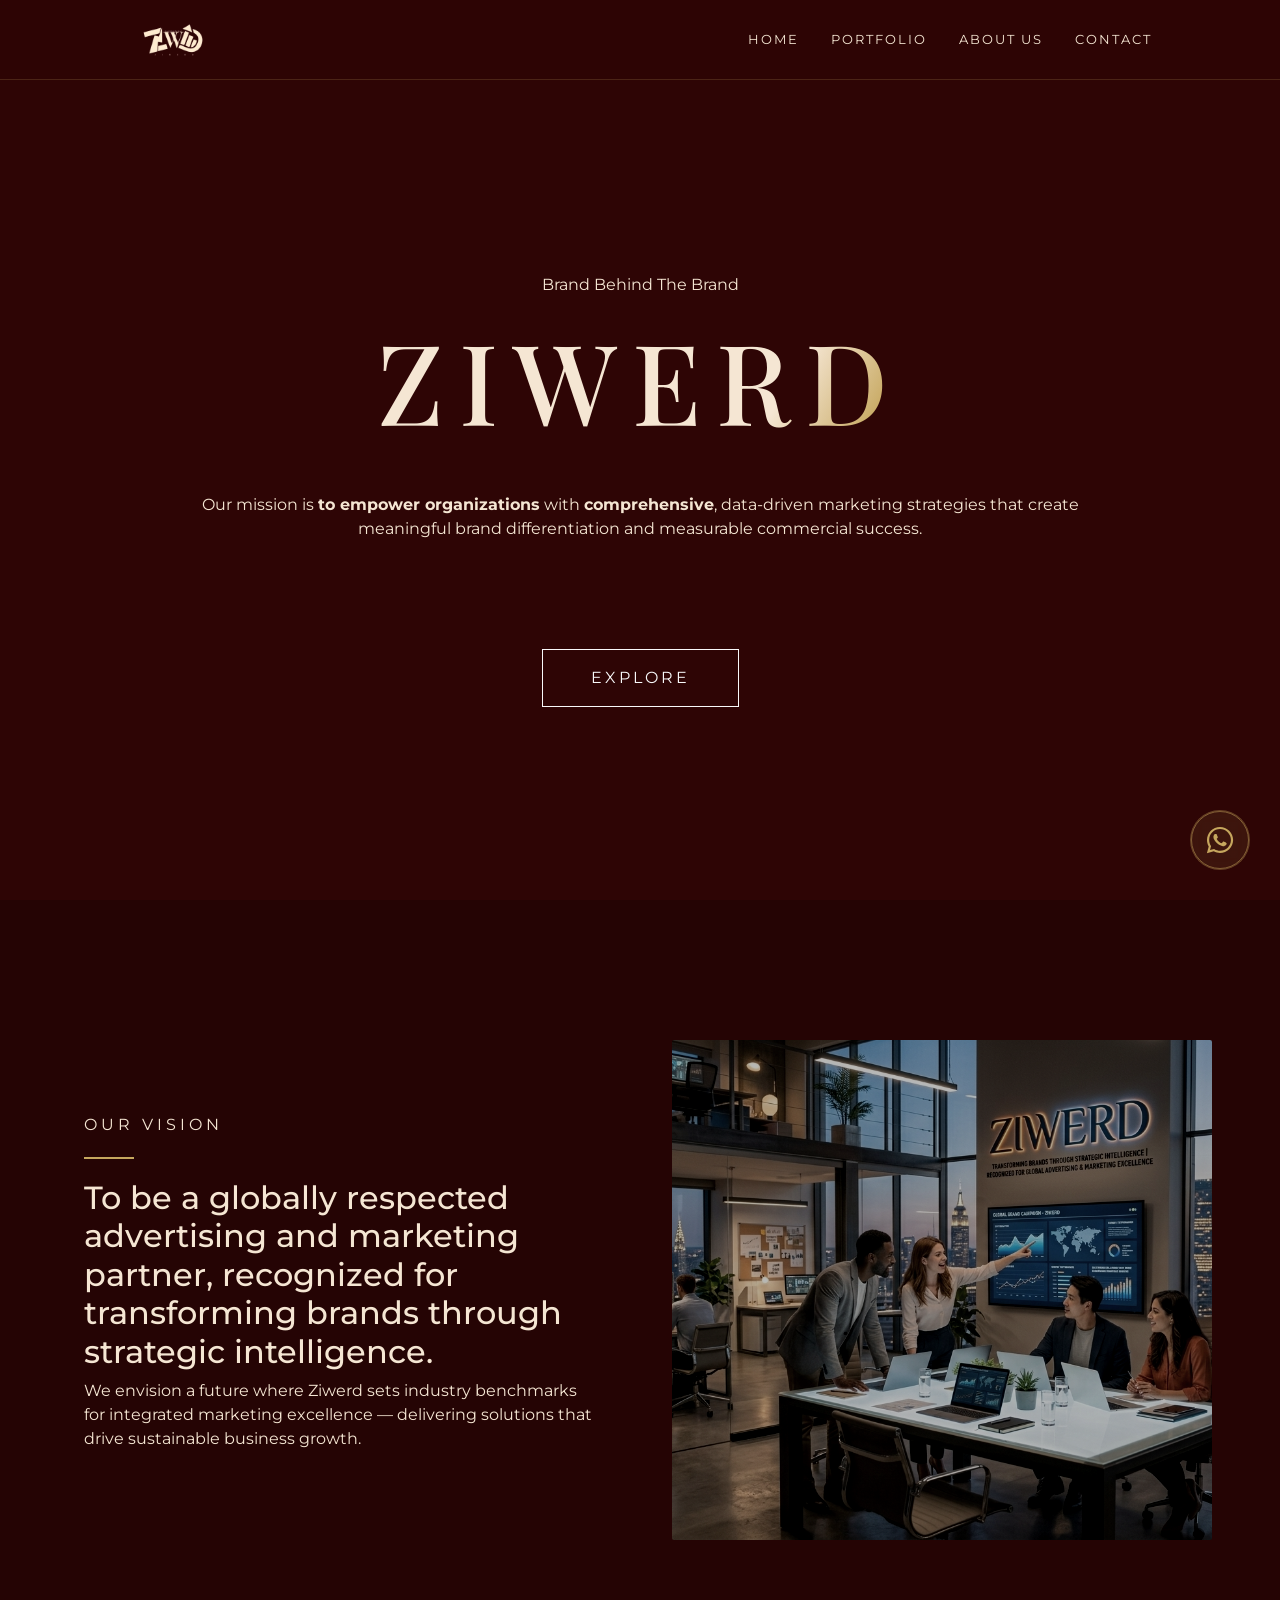
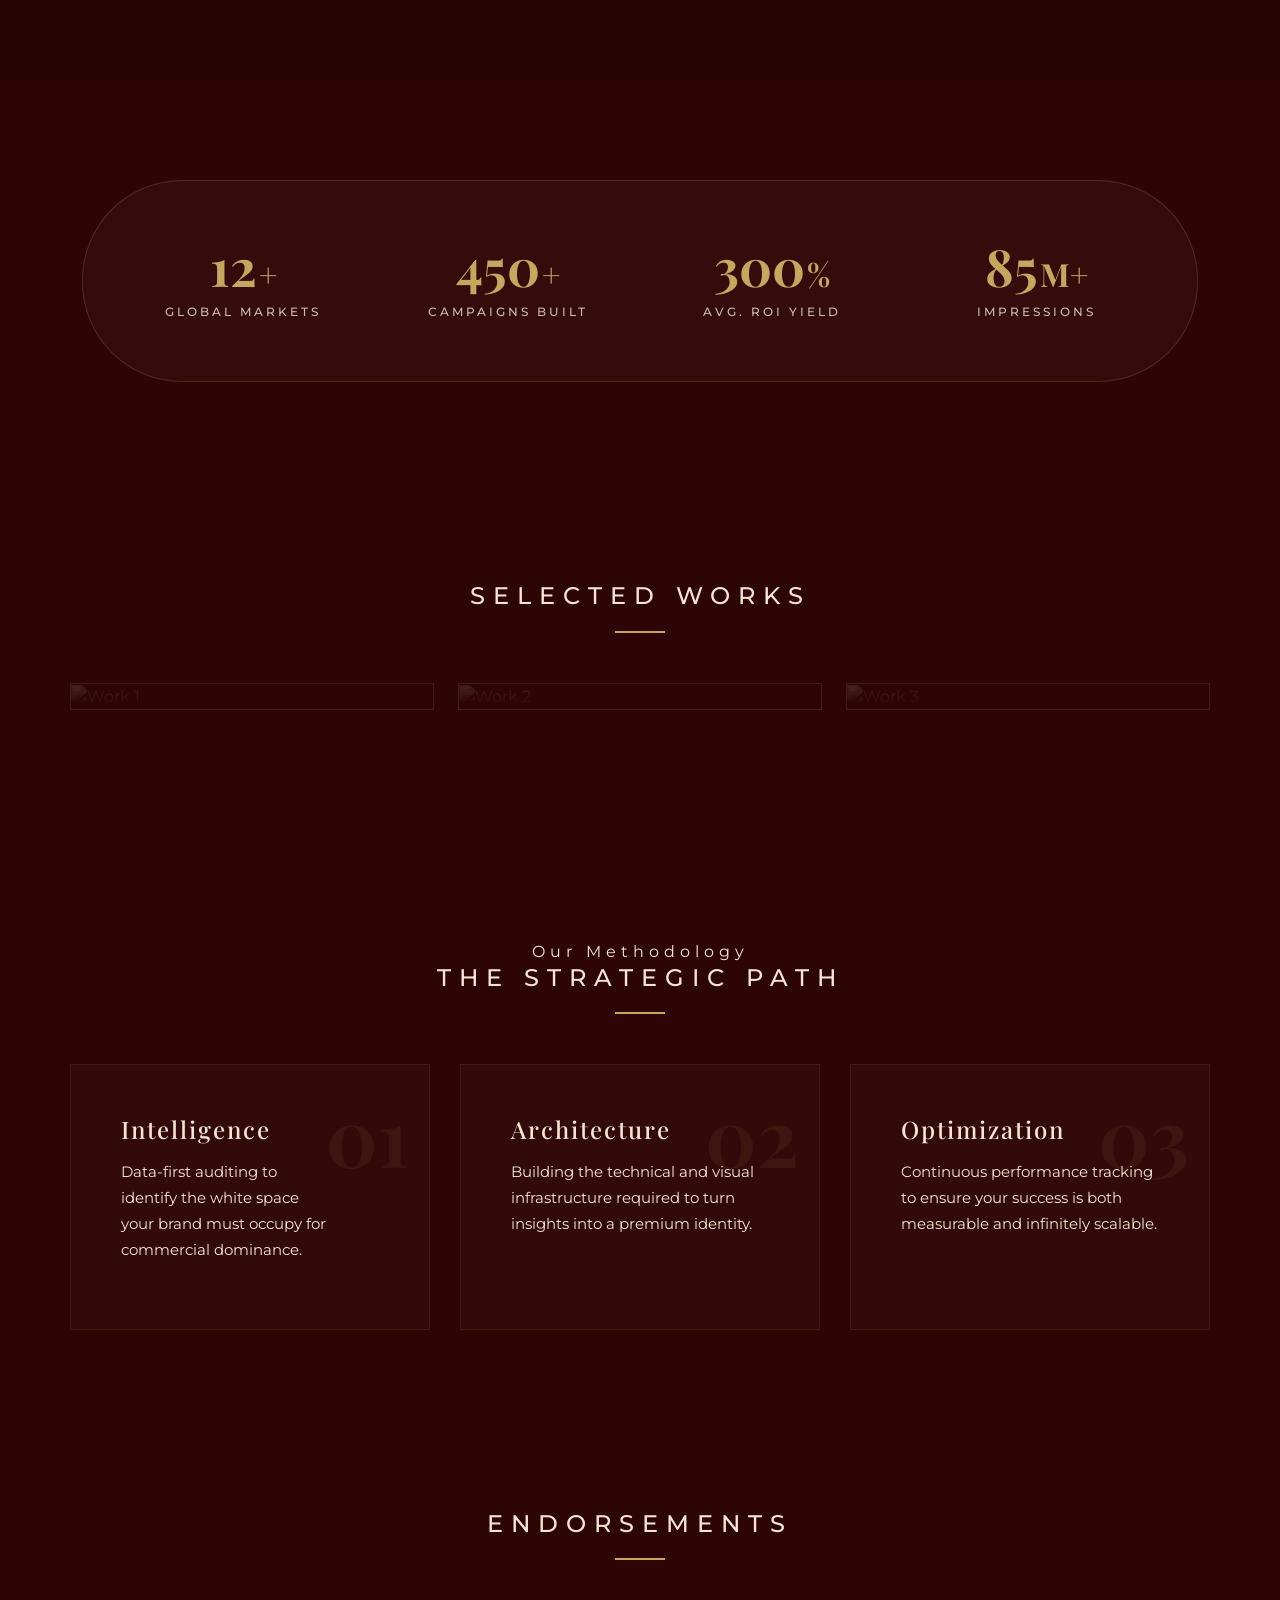
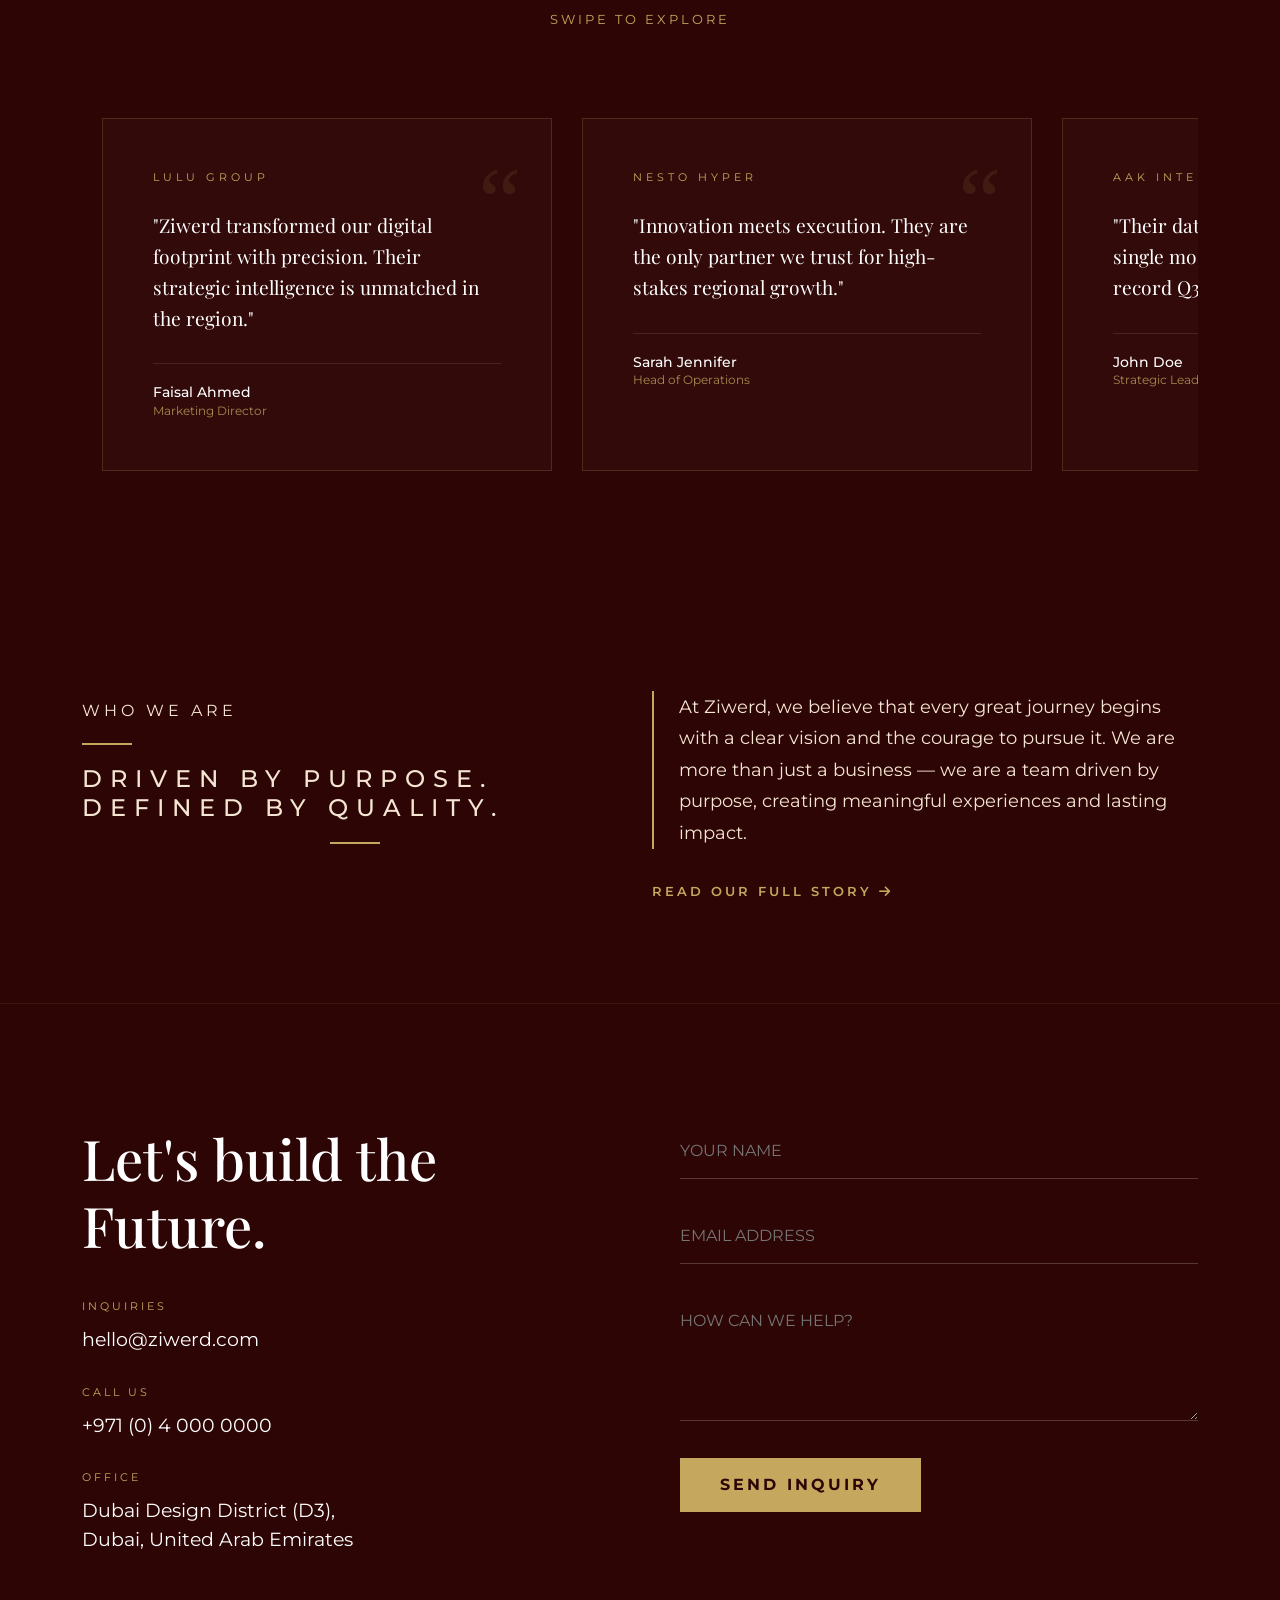
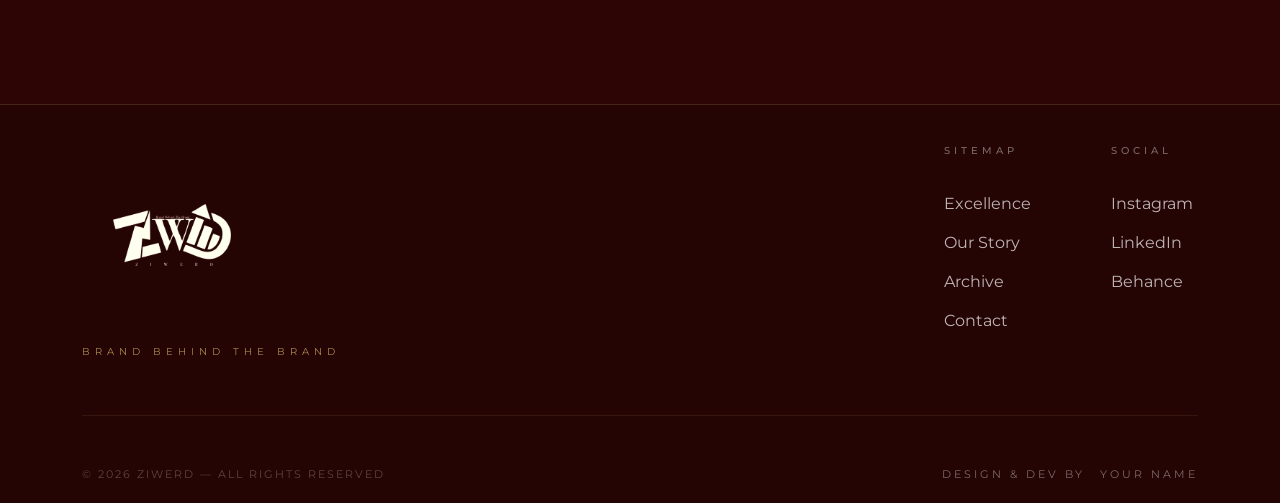
==== index.html @ 2557d9cf "first commit" ====
<!DOCTYPE html>
<html lang="en">
<head>
    <meta charset="UTF-8">
    <meta http-equiv="X-UA-Compatible" content="IE=edge">
    <meta name="viewport" content="width=device-width, initial-scale=1.0">
    <link rel="apple-touch-icon" sizes="180x180" href="favicon_io/apple-touch-icon.png">
    <link rel="icon" type="image/png" sizes="32x32" href="favicon_io/favicon-32x32.png">
    <link rel="icon" type="image/png" sizes="16x16" href="favicon_io/favicon-16x16.png">
    <link rel="manifest" href="favicon_io/site.webmanifest">
    <title>ZIWERD | Brand Behind The Brand</title>
    <link href="https://fonts.googleapis.com/css2?family=Playfair+Display:wght@700&family=Montserrat:wght@300;400&display=swap" rel="stylesheet">
    <link href="https://cdn.jsdelivr.net/npm/bootstrap@5.3.0/dist/css/bootstrap.min.css" rel="stylesheet">
    <link href="https://fonts.googleapis.com/css2?family=Playfair+Display:wght@700&family=Montserrat:wght@300;400&display=swap" rel="stylesheet">
    <link rel="stylesheet" href="https://cdnjs.cloudflare.com/ajax/libs/font-awesome/6.4.2/css/all.min.css">
    <link rel="stylesheet" href="styles.css">
    <script src="script.js"></script>
</head>
<body>
    <!-- loading  -->
    <div id="preloader">
        <div class="loader-content">
            <img src="images/logo.png" alt="Ziwerd Logo" class="loader-logo">
            <div class="loader-line"></div>
        </div>
    </div>
    <!-- header section -->
    <nav>
        <div class="logo">
            <img src="images/logo.png" alt="Ziwerd Logo" class="logo-img">
        </div>
        <div class="menu-icon" id="menuIcon">
            <span></span><span></span><span></span>
        </div>
        <div class="nav-links" id="navLinks">
            <a href="#hero">Home</a>
            <a href="#portfolio">Portfolio</a>
            <a href="about.html">About us</a>
            <a href="#contact">Contact</a>
        </div>
    </nav>
    
    <header class="hero" id="hero">
        <p class="hero-slogan">Brand Behind The Brand</p>
        <h1 class="hero-title">ZIWERD</h1>
        <section class="mission-section" id="mission">
            <div class="container">
                <div class="row">
                    <div class="col-lg-10 offset-lg-1">
                        <div class="mission-box">
                            <span class="mission-label"></span>
                            <p class="mission-statement">
                                Our mission is <strong>to empower organizations</strong> with <strong> comprehensive</strong>, data-driven marketing strategies that create meaningful brand differentiation and measurable commercial success.
                            </p>
                        </div>
                    </div>
                </div>
            </div>
        </section>
        <a href="#portfolio" class="btn btn-outline-light px-5 py-3 rounded-0 text-uppercase" style="letter-spacing: 3px;">Explore </a>
    </header>


    <!-- vision section-->
    <section class="vision-outer" id="vision">
        <div class="container-fluid px-lg-5">
            <div class="row align-items-center">
                <div class="col-lg-6 px-lg-5 mb-5 mb-lg-0">
                    <div class="vision-content-wrap">
                        <span class="vision-label ">Our Vision</span>
                        <h2 class="vision-heading">
                            To be a <span>globally respected advertising and marketing partner</span>, recognized for transforming brands through strategic intelligence.
                        </h2>
                        <p class="vision-subtext">
                            We envision a future where Ziwerd sets industry benchmarks for integrated marketing excellence — delivering solutions that drive sustainable business growth.
                        </p>
                    </div>
                </div>
    
                <div class="col-lg-6">
                    <div class="vision-image-frame">
                        <img src="images/mission.jpg" alt="Professional Strategic Growth" class="vision-img">
                        <div class="image-accent-border"></div>
                    </div>
                </div>
            </div>
        </div>
    </section>
   

    <section class="results-outer">
        <div class="container">
            <div class="results-capsule ">
                <div class="row ">
                    
                    <div class="col-6 col-lg-3 metric-box">
                        <div class="metric-number-wrapper">
                            <span class="metric-number" data-target="12">0</span>
                            <span class="metric-number-suffix">+</span>
                        </div>
                        <span class="metric-text">Global Markets</span>
                    </div>
    
                    <div class="col-6 col-lg-3 metric-box">
                        <div class="metric-number-wrapper">
                            <span class="metric-number" data-target="450">0</span>
                            <span class="metric-number-suffix">+</span>
                        </div>
                        <span class="metric-text">Campaigns Built</span>
                    </div>
    
                    <div class="col-6 col-lg-3 metric-box">
                        <div class="metric-number-wrapper">
                            <span class="metric-number" data-target="300">0</span>
                            <span class="metric-number-suffix">%</span>
                        </div>
                        <span class="metric-text">Avg. ROI Yield</span>
                    </div>
    
                    <div class="col-6 col-lg-3 metric-box">
                        <div class="metric-number-wrapper">
                            <span class="metric-number" data-target="85">0</span>
                            <span class="metric-number-suffix">M+</span>
                        </div>
                        <span class="metric-text">Impressions</span>
                    </div>
    
                </div>
            </div>
        </div>
    </section>
    
    <!-- projects -->
    <section class="section-padding container" id="portfolio">
        <h2 class="section-title">Selected Works</h2>
        
        <div class="row g-4">
            <div class="col-md-6 col-lg-4">
                <div class="portfolio-card">
                    <img src="https://images.unsplash.com/photo-1542744173-8e7e53415bb0?auto=format&fit=crop&q=80&w=600" alt="Work 1" class="portfolio-img">
                    <div class="portfolio-overlay">
                        <h4 class="playfair">AESTHETIC ARCHIVE</h4>
                        <p class="small text-uppercase">Digital Strategy</p>
                    </div>
                </div>
            </div>
            <div class="col-md-6 col-lg-4">
                <div class="portfolio-card">
                    <img src="https://images.unsplash.com/photo-1493612276216-ee3925520721?auto=format&fit=crop&q=80&w=600" alt="Work 2" class="portfolio-img">
                    <div class="portfolio-overlay">
                        <h4 class="playfair">LUMINA BRANDING</h4>
                        <p class="small text-uppercase">Identity Design</p>
                    </div>
                </div>
            </div>
            <div class="col-md-6 col-lg-4">
                <div class="portfolio-card">
                    <img src="https://images.unsplash.com/photo-1551434678-e076c223a692?auto=format&fit=crop&q=80&w=600" alt="Work 3" class="portfolio-img">
                    <div class="portfolio-overlay">
                        <h4 class="playfair">NOIR MARKETING</h4>
                        <p class="small text-uppercase">Growth Engine</p>
                    </div>
                </div>
            </div>
        </div>
    </section>


    <!-- strategy -->
    <section class="section-padding container" id="strategy">
        <div class="text-center mb-5 px-3">
            <span class="section-label" style="letter-spacing: 5px;">Our Methodology</span>
            <h2 class="section-title">The Strategic Path</h2>
        </div>
    
        <div class="strategy-grid">
            <div class="strategy-card">
                <span class="strategy-num">01</span>
                <h3>Intelligence</h3>
                <p>Data-first auditing to identify the white space your brand must occupy for commercial dominance.</p>
            </div>
    
            <div class="strategy-card">
                <span class="strategy-num">02</span>
                <h3>Architecture</h3>
                <p>Building the technical and visual infrastructure required to turn insights into a premium identity.</p>
            </div>
    
            <div class="strategy-card">
                <span class="strategy-num">03</span>
                <h3>Optimization</h3>
                <p>Continuous performance tracking to ensure your success is both measurable and infinitely scalable.</p>
            </div>
        </div>
    </section>

    <!-- testimoinal -->
    <section class="testimonial-viewport">
        <div class="container">
            
            <div class="text-center mb-5">
                <h2 class="section-title">Endorsements</h2>
                <p style="color: var(--gold); font-size: 0.8rem; letter-spacing: 3px;">SWIPE TO EXPLORE</p>
            </div>
    
            <div class="testimonial-track">
                
                <div class="testimonial-card">
                    <span class="brand-name">Lulu Group</span>
                    <p class="review-text">"Ziwerd transformed our digital footprint with precision. Their strategic intelligence is unmatched in the region."</p>
                    <div class="user-info">
                        <div class="user-details">
                            <h4>Faisal Ahmed</h4>
                            <p>Marketing Director</p>
                        </div>
                    </div>
                </div>
    
                <div class="testimonial-card">
                    <span class="brand-name">Nesto Hyper</span>
                    <p class="review-text">"Innovation meets execution. They are the only partner we trust for high-stakes regional growth."</p>
                    <div class="user-info">
                        <div class="user-details">
                            <h4>Sarah Jennifer</h4>
                            <p>Head of Operations</p>
                        </div>
                    </div>
                </div>
    
                <div class="testimonial-card">
                    <span class="brand-name">AAK International</span>
                    <p class="review-text">"Their data-driven approach was the single most important catalyst for our record Q3 performance."</p>
                    <div class="user-info">
                        <div class="user-details">
                            <h4>John Doe</h4>
                            <p>Strategic Lead</p>
                        </div>
                    </div>
                </div>
    
                </div>
        </div>
    </section>

    <!-- about us -->
    <section class="about-teaser">
        <div class="container">
            <div class="row align-items-center">
                <div class="col-lg-6">
                    <span class="vision-label">Who We Are</span>
                    <h2 class="section-title" style="text-align: left;">Driven by Purpose.<br>Defined by <span>Quality.</span></h2>
                </div>
                <div class="col-lg-6">
                    <p class="teaser-text">
                        At Ziwerd, we believe that every great journey begins with a clear vision and the courage to pursue it. We are more than just a business — we are a team driven by purpose, creating meaningful experiences and lasting impact.
                    </p>
                    <a href="about.html" class="read-more-btn">Read Our Full Story <i class="fas fa-arrow-right"></i></a>
                </div>
            </div>
        </div>
    </section>


    <!-- contact -->
    <section id="contact" class="contact-section">
        <div class="container">
            <div class="contact-grid">
                
                <div class="contact-info">
                    <h2>Let's build the <span>Future.</span></h2>
                    
                    <div class="contact-item">
                        <span>Inquiries</span>
                        <a href="mailto:hello@ziwerd.com">hello@ziwerd.com</a>
                    </div>
    
                    <div class="contact-item">
                        <span>Call Us</span>
                        <a href="tel:+971000000000">+971 (0) 4 000 0000</a>
                    </div>
    
                    <div class="contact-item">
                        <span>Office</span>
                        <p>Dubai Design District (D3),<br>Dubai, United Arab Emirates</p>
                    </div>
                </div>
    
                <div class="contact-form">
                    <form>
                        <input type="text" placeholder="YOUR NAME" required>
                        <input type="email" placeholder="EMAIL ADDRESS" required>
                        <textarea rows="4" placeholder="HOW CAN WE HELP?"></textarea>
                        <button type="submit" class="submit-btn">Send Inquiry</button>
                    </form>
                </div>
    
            </div>
        </div>
    </section>
    
  <footer class="perfect-footer reveal"> <div class="container">
        <div class="footer-top-split">
            
            <div class="footer-logo-main">
                <a href="#hero" class="footer-brand-logo">
                    <img src="images/logo.png" alt="ZIWERD Logo">
                </a>
                <p>Brand Behind The Brand</p>
            </div>

            <div class="footer-info-cluster">
                <div class="info-box">
                    <h5>Sitemap</h5>
                    <a href="#hero">Excellence</a>
                    <a href="about.html">Our Story</a>
                    <a href="#portfolio">Archive</a>
                    <a href="#contact">Contact</a>
                </div>
                <div class="info-box">
                    <h5>Social</h5>
                    <a href="#" target="_blank">Instagram</a>
                    <a href="#" target="_blank">LinkedIn</a>
                    <a href="#" target="_blank">Behance</a>
                </div>
            </div>

        </div>
        <div class="footer-signature-bar">
            <div class="copyright-text">
                © 2026 ZIWERD — ALL RIGHTS RESERVED
            </div>

            <a href="#" class="developed-by">
                DESIGN & DEV BY <span class="dev-name">YOUR NAME</span>
            </a>
        </div>
        </div>
</footer>
    <script src="https://cdn.jsdelivr.net/npm/bootstrap@5.3.0/dist/js/bootstrap.bundle.min.js"></script>
    
    <script>
        const menuBtn = document.getElementById('menuIcon');
        const navLinks = document.getElementById('navLinks');
    
        menuBtn.addEventListener('click', () => {
            menuBtn.classList.toggle('active');
            navLinks.classList.toggle('active');
        });
    
        // Close menu on link click
        document.querySelectorAll('.nav-links a').forEach(link => {
            link.addEventListener('click', () => {
                menuBtn.classList.remove('active');
                navLinks.classList.remove('active');
            });
        });

        const countUp = (element) => {
    const target = +element.getAttribute('data-target');
    const count = +element.innerText;
    const speed = 200; // Lower is faster
    const increment = target / speed;

    if (count < target) {
        element.innerText = Math.ceil(count + increment);
        setTimeout(() => countUp(element), 1);
    } else {
        element.innerText = target;
    }
};

// Intersection Observer to trigger when scrolled into view
const observerOptions = {
    threshold: 0.5 // Triggers when 50% of the section is visible
};

const observer = new IntersectionObserver((entries, observer) => {
    entries.forEach(entry => {
        if (entry.isIntersecting) {
            const numbers = entry.target.querySelectorAll('.metric-number');
            numbers.forEach(num => countUp(num));
            observer.unobserve(entry.target); // Stop observing after animation runs once
        }
    });
}, observerOptions);

// Start observing the results section
const resultsSection = document.querySelector('.results-capsule');
if (resultsSection) {
    observer.observe(resultsSection);
}
    </script>
    
    <a href="https://wa.me/+919995676496?text=Hello%20ZIWERD,%20I'm%20interested%20in%20discussing%20a%20strategic%20partnership." 
    class="whatsapp-float" 
    target="_blank" 
    aria-label="Chat on WhatsApp">
     <svg viewBox="0 0 448 512">
         <path d="M380.9 97.1C339 55.1 283.2 32 223.9 32c-122.4 0-222 99.6-222 222 0 39.1 10.2 77.3 29.6 111L0 480l117.7-30.9c32.4 17.7 68.9 27 106.1 27h.1c122.3 0 224.1-99.6 224.1-222 0-59.3-25.2-115-67.1-157zm-157 341.6c-33.2 0-65.7-8.9-94-25.7l-6.7-4-69.8 18.3L72 359.2l-4.4-7c-18.5-29.4-28.2-63.3-28.2-98.2 0-101.7 82.8-184.5 184.6-184.5 49.3 0 95.6 19.2 130.4 54.1 34.8 34.9 56.2 81.2 56.1 130.5 0 101.8-84.9 184.6-186.6 184.6zm101.2-138.2c-5.5-2.8-32.8-16.2-37.9-18-5.1-1.9-8.8-2.8-12.5 2.8-3.7 5.6-14.3 18-17.6 21.8-3.2 3.7-6.5 4.2-12 1.4-5.5-2.8-23.2-8.5-44.2-27.1-16.4-14.6-27.4-32.7-30.6-38.2-3.2-5.6-.3-8.6 2.5-11.3 2.5-2.5 5.5-6.5 8.3-9.7 2.8-3.3 3.7-5.5 5.5-9.3 1.8-3.7.9-6.9-.5-9.7-1.4-2.8-12.5-30.1-17.1-41.2-4.5-10.8-9.1-9.3-12.5-9.5-3.2-.2-6.9-.2-10.6-.2-3.7 0-9.7 1.4-14.8 6.9-5.1 5.6-19.4 19-19.4 46.3 0 27.3 19.9 53.7 22.6 57.4 2.8 3.7 39.1 59.7 94.8 83.8 13.2 5.8 23.5 9.2 31.5 11.8 13.3 4.2 25.4 3.6 35 2.2 10.7-1.5 32.8-13.4 37.4-26.4 4.6-13 4.6-24.1 3.2-26.4-1.3-2.5-5-3.9-10.5-6.6z"/>
     </svg>
 </a>
    </body>
</html>
---- styles.css ----
:root {
            --primary-bg: #2E0505; 
            --accent-color: #F5E6D3; 
            --gold: #c6a75e;
        }

        * { margin: 0; padding: 0; box-sizing: border-box; }
        

        body {
            background-color: var(--primary-bg);
            color: var(--accent-color);
            font-family: 'Montserrat', sans-serif;
            overflow-x: hidden;
        }

        /* Navigation */
        nav {
            display: flex;
            justify-content: space-between;
            align-items: center;
            padding: 0.8rem 10%; 
            position: fixed;
            width: 100%;
            height: 80px; 
            z-index: 1000;
            background: rgba(46, 5, 5, 0.95);
            backdrop-filter: blur(15px);
            border-bottom: 1px solid rgba(198, 167, 94, 0.2);
        }

        /* --- Navigation Logo Fix --- */
        .logo {
            display: flex;
            align-items: center;
            height: 100%;
        }

        .logo-img {
            height: 90px; 
            width: auto;
            object-fit: contain;
            transition: 0.4s cubic-bezier(0.165, 0.84, 0.44, 1);
            /* Keeps the image crisp */
            image-rendering: -webkit-optimize-contrast; 
        }
        
        .logo-img:hover {
            transform: scale(1.08);
        }
        
        /* --- Mobile Navigation Height --- */
        @media (max-width: 768px) {
            nav {
                height: 70px; 
                padding: 0 5%;
            }
            .logo-img {
                height: 70px; 
            }
        }

        .nav-links { display: flex; gap: 2rem; }
        .nav-links a {
            /* color: var(--accent-color);
            text-decoration: none;
            text-transform: uppercase;
            font-size: 0.8rem;
            letter-spacing: 2px; */
            color: var(--accent-color);
            text-decoration: none;
            text-transform: uppercase;
            font-size: 0.8rem;
            letter-spacing: 2px;
            
            /* Crucial additions for the hover effect */
            position: relative;
            padding: 6px 0;
            display: inline-block; 
            transition: all 0.4s cubic-bezier(0.165, 0.84, 0.44, 1);
        }
        .nav-links a:hover {
            color: var(--gold);
            letter-spacing: 4px; /* Sophisticated luxury expansion */
        }

        /* 2. The Gold Underline (The "After" Element) */
        .nav-links a::after {
            content: '';
            position: absolute;
            bottom: 0;
            left: 0;
            width: 0; /* Starts at zero width */
            height: 1px;
            background-color: var(--gold);
            transition: width 0.4s cubic-bezier(0.165, 0.84, 0.44, 1);
        }

        /* 3. Reveal Underline on Hover */
        .nav-links a:hover::after {
            width: 100%; /* Grows to full width */
        }

        /* Mobile Menu Icon */
        .menu-icon {
            display: none;
            flex-direction: column;
            gap: 6px;
            cursor: pointer;
            z-index: 2000;
        }
        .menu-icon span { width: 30px; height: 2px; background-color: var(--accent-color); transition: 0.4s; }

        /* --- Mobile Sidebar Fix --- */
        @media (max-width: 768px) {
            .menu-icon { 
                display: flex; 
                flex-direction: column;
                gap: 6px;
                cursor: pointer;
            }
            
            .nav-links {
                position: fixed;
                right: -100%; /* Start off-screen */
                top: 0;
                height: 100vh;
                width: 80%; /* Sidebar width */
                background: #2e0505; /* Solid version of your burgundy */
                flex-direction: column;
                justify-content: center;
                align-items: center;
                transition: 0.5s;
                box-shadow: -10px 0 30px rgba(0,0,0,0.5);
            }

            /* When JS adds the 'active' class */
            .nav-links.active {
                right: 0;
            }

            .nav-links a {
                font-size: 1.2rem;
                margin: 15px 0;
            }
            
        }

        /* Hero Section */
        .hero {
            min-height: 100vh; 
            display: flex;
            flex-direction: column;
            justify-content: center;
            align-items: center;
            text-align: center;
            padding-top: 80px; 
        }
        

        .hero-title {
            font-family: 'Playfair Display', serif;
            font-size: clamp(3rem, 10vw, 7rem);
            letter-spacing: 15px;
            text-transform: uppercase;
            background: linear-gradient(120deg, #f5e6d3 40%, #c6a75e 50%, #f5e6d3 60%);
            background-size: 200% auto;
            -webkit-background-clip: text;
            -webkit-text-fill-color: transparent;
            animation: shine 5s linear infinite;
        }

        @keyframes shine { to { background-position: 200% center; } }


          /* --- High-End Luxury Mission Styling --- */
          .mission-accent-box {
            border-top: 1px solid rgba(198, 167, 94, 0.15);
            border-bottom: 1px solid rgba(198, 167, 94, 0.15);
            padding: clamp(60px, 10vh, 120px) 20px; 
            margin: 60px auto;
            position: relative;
            max-width: 1200px;
            /* Subtle background shimmer */
            background: radial-gradient(circle at center, rgba(198, 167, 94, 0.03) 0%, transparent 70%);
        }

        .mission-label-centered {
            position: absolute;
            top: -10px;
            left: 50%;
            transform: translateX(-50%);
            background-color: var(--primary-bg);
            padding: 0 30px;
            font-size: clamp(0.6rem, 1.5vw, 0.8rem);
            letter-spacing: 0.5em; 
            text-transform: uppercase;
            color: var(--gold);
            font-weight: 700;
            white-space: nowrap;
        }



        .mission-text-pro strong {
            font-family: 'Playfair Display', serif;
            color: var(--gold);
            font-weight: 700;
            font-style: italic;
            /* Subtle gold text-shadow for a "metallic" feel */
            text-shadow: 0 0 10px rgba(198, 167, 94, 0.2);
        }

        /* --- High-End Mobile Symmetry Fix --- */
        .mission-text-pro {
            font-family: 'Montserrat', sans-serif;
            font-weight: 300;
            font-size: clamp(1.1rem, 2.5vw, 1.6rem);
            line-height: 1.8;
            color: var(--accent-color);
            text-align: center;
            max-width: 900px;
            margin: 0 auto;
            
            /* THE KEY FIXES FOR MOBILE SHAPE: */
            text-wrap: balance; 
            word-break: keep-all; 
        }
        /* --- Vertical Spacing Polish --- */

        .hero-title {
            margin-bottom: clamp(2rem, 5vh, 4rem) !important; 
        }

        .mission-section {
            margin-bottom: clamp(3rem, 8vh, 5rem) !important;
        }

        /* Ensure the button has its own breathing room */
        .cta-button, .btn-outline-light {
            margin-top: 20px; 
            display: inline-block;
        }

        @media (max-width: 768px) {
            
        }

        @media (max-width: 768px) {
            .mission-text-pro {
                font-size: 1.15rem; 
                line-height: 1.6;
                padding: 0 10px;
                
                /* Forces the text into a clean 'Block' rather than 'Steps' */
                display: inline-block;
                width: 100%;
            }
            .mission-section {
                margin-bottom: 40px !important; 
            }
            
            .mission-accent-box {
                padding: 60px 20px; 
                margin: 30px 10px;
            }
        }

        


        

        

      /* --- Professional Vision Split Styling --- */
        .vision-outer {
            background-color: #250404;
            padding: 120px 0;
            overflow: hidden;
        }

        .vision-content-wrap {
            max-width: 550px;
        }

        .vision-image-frame {
            position: relative;
            padding: 20px;
        }

        .vision-img {
            width: 100%;
            height: 500px;
            object-fit: cover;
            filter: brightness(0.7) contrast(1.1) grayscale(30%);
            border-radius: 2px;
            transition: 0.8s cubic-bezier(0.165, 0.84, 0.44, 1);
        }

        .vision-label{
            font-family: 'Montserrat', serif;
            letter-spacing:4px;
            text-transform: uppercase;
            font-size: 1rem;
            margin-bottom: 50px;
            text-align: left;
            position: relative;
                
        }

        .vision-label::after {
            content: '';
            display: block;
            width: 50px;
            height: 2px;
            background: var(--gold);
            margin: 20px 0;
        }

        /* The Gold Decorative Border behind the image */
        .image-accent-border {
            position: absolute;
            top: 0;
            right: 0;
            width: 80%;
            height: 80%;
            border-top: 1px solid var(--gold);
            border-right: 1px solid var(--gold);
            z-index: -1;
            transform: translate(-10px, 10px);
            opacity: 0.5;
        }

        .vision-image-frame:hover .vision-img {
            filter: brightness(0.9) grayscale(0%);
            transform: scale(1.02);
        }

        /* Responsive Mobile Fix */
        @media (max-width: 991px) {
            .vision-outer { padding: 80px 20px; width:100%; }
            .vision-img { height: 350px; }
            .vision-content-wrap { text-align: center; margin: 0 auto; }
            .image-accent-border { display: none; } 


            .vision-label {
                text-align: center !important; 
                font-size: 1.2rem;
                letter-spacing: 6px;
                margin: 0 auto 40px auto;
            }
        
          
            .vision-label::after {
                width: 60px;
                margin: 15px auto !important;
            }
        }



          



        /* --- NEXT SECTION: Featured Portfolio --- */
        .section-padding { padding: 100px 0; }
        
        .section-title {
            font-family: 'Montserrat', serif;
            letter-spacing:8px;
            text-transform: uppercase;
            font-size: 1.5rem;
            margin-bottom: 50px;
            text-align: center;
            position: relative;
            
        }
        
        .section-title::after {
            content: '';
            display: block;
            width: 50px;
            height: 2px;
            background: var(--gold);
            margin: 20px auto;
        }

        .portfolio-card {
            position: relative;
            overflow: hidden;
            margin-bottom: 30px;
            border: 1px solid rgba(245, 230, 211, 0.1);
            transition: 0.5s;
        }

        .portfolio-img {
            width: 100%;
            height: 400px;
            object-fit: cover;
            filter: grayscale(100%) brightness(70%);
            transition: 0.5s;
        }

        .portfolio-card:hover .portfolio-img {
            filter: grayscale(0%) brightness(100%);
            transform: scale(1.05);
        }

        .portfolio-overlay {
            position: absolute;
            bottom: 0;
            left: 0;
            padding: 30px;
            background: linear-gradient(transparent, var(--primary-bg));
            width: 100%;
        }

        /* Mobile Adjustments */
        @media (max-width: 768px) {
            .menu-icon { display: flex; }
            .nav-links {
                position: fixed; top: 0; right: -100%; width: 75%; height: 100vh;
                background: #3d0707; flex-direction: column; justify-content: center;
                align-items: center; transition: 0.5s;
            }
            .nav-links.active { right: 0; }
            .menu-icon.active span:nth-child(1) { transform: rotate(45deg) translate(6px, 6px); }
            .menu-icon.active span:nth-child(2) { opacity: 0; }
            .menu-icon.active span:nth-child(3) { transform: rotate(-45deg) translate(5px, -5px); }
        }


        /* --- Ultra-Responsive Strategy Grid --- */
    .strategy-grid {
        display: grid;
        /* This ensures 3 columns on desktop, 2 on tablet, and 1 on mobile automatically */
        grid-template-columns: repeat(auto-fit, minmax(280px, 1fr));
        gap: 30px;
        margin-top: 50px;
    }

    .strategy-card {
        padding: clamp(30px, 5vw, 50px); 
        background: rgba(255, 255, 255, 0.02);
        border: 1px solid rgba(198, 167, 94, 0.1);
        position: relative;
        height: 100%;
        display: flex;
        flex-direction: column;
        justify-content: flex-start;
        transition: all 0.6s cubic-bezier(0.165, 0.84, 0.44, 1);
    }

    .strategy-card:hover {
        background: rgba(198, 167, 94, 0.05);
        border-color: var(--gold);
        transform: translateY(-8px);
    }

    /* Responsive Typography inside Cards */
    .strategy-card h3 {
        font-family: 'Playfair Display', serif;
        font-size: clamp(1.2rem, 2vw, 1.5rem);
        letter-spacing: 2px;
        margin-bottom: 15px;
        z-index: 2;
    }

    .strategy-card p {
        font-size: clamp(0.85rem, 1.5vw, 0.95rem);
        line-height: 1.7;
        color: var(--text-muted);
        text-wrap: balance; 
        z-index: 2;
    }

    /* Background Number - Responsive Position */
    .strategy-num {
        font-family: 'Playfair Display', serif;
        font-size: clamp(3rem, 8vw, 5rem);
        font-weight: 700;
        color: rgba(198, 167, 94, 0.08);
        position: absolute;
        top: 10px;
        right: 20px;
        pointer-events: none;
    }

    /* --- Mobile Specific Tweaks --- */
    @media (max-width: 768px) {
        .strategy-grid {
            gap: 20px;
            padding: 0 10px;
        }
        
        .strategy-card {
            text-align: center; 
            align-items: center;
        }

        .strategy-num {
            position: relative; 
            top: 0;
            right: 0;
            margin-bottom: 10px;
            display: block;
        }
    }
    /* --- Pure CSS Stylish Carousel (No JS) --- */
    .testimonial-viewport {
        padding: 80px 0;
        background-color: var(--primary-bg);
        overflow: hidden;
    }

    .testimonial-track {
        display: flex;
        overflow-x: auto;
        scroll-snap-type: x mandatory; /* This creates the 'Carousel' feel */
        scroll-behavior: smooth;
        gap: 30px;
        padding: 40px 20px;
        /* Hide scrollbar for clean look */
        scrollbar-width: none; 
    }

    .testimonial-track::-webkit-scrollbar {
        display: none;
    }

    .testimonial-card {
        flex: 0 0 450px; /* Card width on desktop */
        scroll-snap-align: center; /* Snaps card to middle */
        background: rgba(255, 255, 255, 0.02);
        border: 1px solid rgba(198, 167, 94, 0.2);
        padding: 50px;
        position: relative;
        transition: all 0.4s ease;
    }

    .testimonial-card:hover {
        border-color: var(--gold);
        background: rgba(198, 167, 94, 0.05);
        transform: translateY(-5px);
    }

    /* Decorative Gold Quote Mark */
    .testimonial-card::after {
        content: "“";
        position: absolute;
        top: 10px;
        right: 30px;
        font-size: 6rem;
        color: var(--gold);
        opacity: 0.1;
        font-family: serif;
    }

    .brand-name {
        font-size: 0.7rem;
        letter-spacing: 4px;
        text-transform: uppercase;
        color: var(--gold);
        margin-bottom: 25px;
        display: block;
    }

    .review-text {
        font-family: 'Playfair Display', serif;
        font-size: 1.2rem;
        line-height: 1.6;
        color: #fff;
        margin-bottom: 30px;
    }

    .user-info {
        display: flex;
        align-items: center;
        gap: 15px;
        border-top: 1px solid rgba(255,255,255,0.1);
        padding-top: 20px;
    }

    .user-details h4 {
        font-size: 0.9rem;
        margin: 0;
        color: #fff;
    }

    .user-details p {
        font-size: 0.75rem;
        color: var(--gold);
        margin: 0;
        opacity: 0.8;
    }

    /* Mobile Responsive */
    @media (max-width: 768px) {
        .testimonial-card {
            flex: 0 0 85%; /* Shows one card and a bit of the next */
            padding: 30px;
        }
        .review-text { font-size: 1rem; }
    }


    /* about section  */
    .about-teaser { padding: 100px 0; background-color: var(--primary-bg); }
    .teaser-text { 
        font-size: 1.1rem; 
        line-height: 1.8; 
        color: var(--accent-color); 
        margin-bottom: 30px; 
        border-left: 2px solid var(--gold);
        padding-left: 25px;
    }
    .read-more-btn {
        color: var(--gold);
        text-transform: uppercase;
        letter-spacing: 3px;
        font-size: 0.8rem;
        text-decoration: none;
        font-weight: 600;
        transition: 0.3s;
    }
    .read-more-btn:hover { letter-spacing: 5px; color: #fff; }

    /* this css for about.html */
    .full-about-page { padding: 120px 0; background-color: var(--primary-bg); }
            .display-title { font-family: 'Playfair Display', serif; font-size: 4rem; color: #fff; }
            .gold-line { width: 80px; height: 3px; background: var(--gold); margin-top: 20px; }
            
            .content-row { 
                max-width: 800px; 
                margin: 60px auto; 
                font-size: 1.15rem; 
                line-height: 2; 
                color: rgba(255,255,255,0.8); 
            }
            
            .about-parallax-img {
                height: 450px;
                background-attachment: fixed; /* Parallax Effect */
                background-position: center;
                background-size: cover;
                margin: 80px 0;
                border: 1px solid rgba(198, 167, 94, 0.2);
            }
            
            .final-statement { 
                color: var(--gold); 
                font-family: 'Playfair Display', serif; 
                font-size: 1.5rem; 
                margin-top: 40px; 
            }
    /* end of the about.html */


    /* --- ZIWERD Contact & Footer --- */
.contact-section {
    padding: 120px 0;
    background-color: var(--primary-bg);
    border-top: 1px solid rgba(198, 167, 94, 0.1);
}

.contact-grid {
    display: grid;
    grid-template-columns: 1fr 1fr;
    gap: 80px;
}

.contact-info h2 {
    font-family: 'Playfair Display', serif;
    font-size: 3.5rem;
    color: #fff;
    margin-bottom: 40px;
}

.contact-item {
    margin-bottom: 30px;
}

.contact-item span {
    display: block;
    color: var(--gold);
    text-transform: uppercase;
    letter-spacing: 3px;
    font-size: 0.7rem;
    margin-bottom: 10px;
}

.contact-item p, .contact-item a {
    font-size: 1.2rem;
    color: #fff;
    text-decoration: none;
    transition: 0.3s;
}

.contact-item a:hover {
    color: var(--gold);
    padding-left: 10px;
}

/* Minimalist Form */
.contact-form input, .contact-form textarea {
    width: 100%;
    background: transparent;
    border: none;
    border-bottom: 1px solid rgba(255, 255, 255, 0.2);
    padding: 15px 0;
    margin-bottom: 30px;
    color: #fff;
    outline: none;
    transition: 0.4s;
}

.contact-form input:focus, .contact-form textarea:focus {
    border-bottom: 1px solid var(--gold);
}

.submit-btn {
    background: var(--gold);
    color: #2e0505;
    border: none;
    padding: 15px 40px;
    text-transform: uppercase;
    letter-spacing: 3px;
    font-weight: 700;
    cursor: pointer;
    transition: 0.4s;
}

.submit-btn:hover {
    background: #fff;
    letter-spacing: 5px;
}

/* --- Mobile Responsive Fixes --- */
@media (max-width: 768px) {
    /* 1. Stack the grid vertically */
    .contact-grid {
        grid-template-columns: 1fr;
        gap: 50px; /* Reduce gap for smaller screens */
    }

    /* 2. Adjust padding for mobile */
    .contact-section {
        padding: 60px 20px;
    }

    /* 3. Shrink the heading so it doesn't overflow */
    .contact-info h2 {
        font-size: 2.5rem;
        margin-bottom: 30px;
    }

    /* 4. Adjust font sizes for readability */
    .contact-item p, .contact-item a {
        font-size: 1rem;
    }

    /* 5. Make the button full-width for easier tapping */
    .submit-btn {
        width: 100%;
        padding: 18px 0;
    }
}

/* Fix for very small phones (under 480px) */
@media (max-width: 480px) {
    .contact-info h2 {
        font-size: 2rem;
        letter-spacing: 2px;
    }
}




/* --- ZIWERD PERFECTION FOOTER --- */
.perfect-footer {
    background-color: #250404; /* Your Nav Burgundy */
    padding: 40px 0 20px 0;
    position: relative;
    color: #fff;
    overflow: hidden;
    border-top: 1px solid rgba(198, 167, 94, 0.2);
}

.footer-top-split {
    display: flex;
    justify-content: space-between;
    align-items: flex-start;
    margin-bottom: 40px;
}

/* The "Statement" Brand */
.footer-brand-logo img {
    /* This controls the size - adjust 180px to fit your specific logo shape */
    height: auto;
    max-width: 180px; 
    display: block;
    margin: 0;
    transition: 0.5s cubic-bezier(0.19, 1, 0.22, 1);
    
    /* Optional: This gives a white logo a subtle gold tint to match your theme */
    filter: brightness(1.1) contrast(1.1);
}

.footer-brand-logo:hover img {
    transform: translateY(-5px);
    filter: brightness(1.2) drop-shadow(0 5px 15px rgba(198, 167, 94, 0.3));
}

/* Ensure the sub-text "Digital Excellence" stays aligned */
.footer-logo-main p {
    font-size: 0.6rem;
    letter-spacing: 5px;
    margin-top: 20px; /* Space between logo image and text */
    color: var(--gold);
    text-transform: uppercase;
    opacity: 0.8;
}

/* Mobile Responsive adjustment for the Logo */
@media (max-width: 768px) {
    .footer-brand-logo img {
        max-width: 140px; /* Slightly smaller on mobile */
    }
    .footer-logo-main {
        margin-bottom: 40px; /* Adds space before links on mobile */
    }
    
}

/* The "Information Grid" */
.footer-info-cluster {
    display: grid;
    grid-template-columns: 1fr 1fr;
    gap: 80px;
    text-align: left;
}

.info-box h5 {
    font-size: 0.65rem;
    text-transform: uppercase;
    letter-spacing: 4px;
    color: rgba(255, 255, 255, 0.4);
    margin-bottom: 35px;
}

.info-box a {
    display: block;
    font-size: 1rem;
    color: #fff;
    text-decoration: none;
    margin-bottom: 15px;
    transition: 0.5s cubic-bezier(0.19, 1, 0.22, 1);
    opacity: 0.7;
}

.info-box a:hover {
    color: var(--gold);
    opacity: 1;
    transform: translateX(10px);
}

/* --- THE SIGNATURE BAR --- */
.footer-signature-bar {
    display: flex;
    justify-content: space-between;
    align-items: center;
    border-top: 1px solid rgba(198, 167, 94, 0.1);
    padding-top: 50px;
}

.copyright-text {
    font-size: 0.7rem;
    color: rgba(255, 255, 255, 0.25);
    letter-spacing: 2px;
}

/* THE DEVELOPED BY PERFECTION */
.developed-by {
    font-size: 0.7rem;
    letter-spacing: 3px;
    text-transform: uppercase;
    text-decoration: none;
    color: rgba(255, 255, 255, 0.4);
    display: flex;
    align-items: center;
    gap: 15px;
    transition: 0.4s;
}



.developed-by:hover .dev-name {
    background: var(--gold);
    color: #2e0505;
    border-color: var(--gold);
    letter-spacing: 4px;
    box-shadow: 0 10px 30px rgba(0,0,0,0.3);
}

/* Mobile Responsive */
@media (max-width: 768px) {

    /* Top section */
    .footer-top-split {
        flex-direction: column;
        align-items: center;
        text-align: center;
    }

    /* Logo */
    .footer-brand-logo img {
        max-width: 140px;
        margin: 0 auto;
    }

    .footer-logo-main {
        margin-bottom: 40px;
        text-align: center;
    }

    .footer-logo-main p {
        text-align: center;
        letter-spacing: 3px;
    }

    /* Info grid becomes single column */
    .footer-info-cluster {
        grid-template-columns: 1fr;
        gap: 35px;
        text-align: center;
        padding-left: 0;
        width: 100%;
    }

    .info-box {
        text-align: center;
    }

    .info-box a:hover {
        transform: translateX(0); /* remove side move for center layout */
    }

    /* Bottom bar */
    .footer-signature-bar {
        flex-direction: column;
        gap: 20px;
        text-align: center;
        align-items: center;
    }

    .developed-by {
        justify-content: center;
    }
}











/* --- Floating WhatsApp Button --- */
.whatsapp-float {
    position: fixed;
    bottom: 30px;
    right: 30px;
    width: 60px;
    height: 60px;
    background-color: rgba(198, 167, 94, 0.1);
    backdrop-filter: blur(10px);
    border: 1px solid rgba(198, 167, 94, 0.3);
    border-radius: 50%;
    display: flex;
    align-items: center;
    justify-content: center;
    z-index: 9999;
    transition: all 0.4s cubic-bezier(0.175, 0.885, 0.32, 1.275);
    text-decoration: none;
}

.whatsapp-float svg {
    width: 30px;
    height: 30px;
    fill: var(--gold);
    transition: 0.3s;
}

.whatsapp-float:hover {
    background-color: var(--gold);
    transform: scale(1.1) rotate(5deg);
    box-shadow: 0 10px 20px rgba(0, 0, 0, 0.4);
}

.whatsapp-float:hover svg {
    fill: var(--primary-bg); 
}

/* The "Attention" Pulse */
.whatsapp-float::after {
    content: "";
    position: absolute;
    width: 100%;
    height: 100%;
    border-radius: 50%;
    border: 1px solid var(--gold);
    opacity: 0.5;
    animation: whatsapp-pulse 2s infinite;
}

@keyframes whatsapp-pulse {
    0% { transform: scale(1); opacity: 0.5; }
    100% { transform: scale(1.6); opacity: 0; }
}

/* Mobile Adjustment */
@media (max-width: 768px) {
    .whatsapp-float {
        bottom: 20px;
        right: 20px;
        width: 50px;
        height: 50px;
    }
}

/* --- Results / Metrics Section: Optimized --- */
.results-outer {
    padding: 100px 0;
    background-color: var(--primary-bg);
}

.results-capsule {
    background: rgba(255, 255, 255, 0.03);
    border: 1px solid rgba(198, 167, 94, 0.2);
    border-radius: 100px; 
    padding: 60px 40px;
    position: relative;
    overflow: hidden;
    /* Clean background implementation */
    background-image: url('https://www.transparenttextures.com/patterns/city-skyline.png');
    background-position: bottom center;
    background-repeat: repeat-x;
    background-size: contain;
}

.metric-box {
    text-align: center;
    position: relative;
    z-index: 2;
    display: flex;
    flex-direction: column;
    align-items: center;
}

/* Container for Number + Suffix to prevent shifting */
.metric-number-wrapper {
    display: flex;
    align-items: baseline; 
    justify-content: center;
    margin-bottom: 5px;
}

.metric-number {
    font-family: 'Playfair Display', serif;
    font-size: clamp(2.2rem, 4vw, 3.5rem);
    color: var(--gold);
    font-weight: 700;
    line-height: 1;
}

.metric-number-suffix {
    font-family: 'Playfair Display', serif;
    font-size: clamp(1.2rem, 2.5vw, 2rem); 
    color: var(--gold);
    margin-left: 2px;
    font-weight: 700;
}

.metric-text {
    font-size: 0.75rem; 
    text-transform: uppercase;
    letter-spacing: 3px;
    color: var(--accent-color);
    font-weight: 500;
    opacity: 0.8;
}

/* Mobile Responsiveness Fixes */
@media (max-width: 991px) {
    .results-capsule {
        border-radius: 40px; 
        padding: 50px 20px;
        margin: 0 15px; 
    }
    .metric-box {
        margin-bottom: 40px;
    }
    .metric-box:last-child {
        margin-bottom: 0;
    }
}

/* --- Full Screen Pre-loader --- */
#preloader {
    position: fixed;
    top: 0;
    left: 0;
    width: 100%;
    height: 100vh;
    background-color: var(--primary-bg); 
    display: flex;
    justify-content: center;
    align-items: center;
    z-index: 9999; 
    transition: opacity 0.8s ease, visibility 0.8s;
}

.loader-content {
    text-align: center;
    position: relative;
}

.loader-logo {
    width: 120px; 
    height: auto;
    margin-bottom: 20px;
    animation: logo-pulse 3s ease-in-out infinite;
}

/* Subtle gold loading bar */
.loader-line {
    width: 100px;
    height: 2px;
    background: rgba(198, 167, 94, 0.2);
    margin: 0 auto;
    position: relative;
    overflow: hidden;
}

.loader-line::after {
    content: '';
    position: absolute;
    left: -100%;
    width: 100%;
    height: 100%;
    background: var(--gold);
    animation: line-load 1.5s infinite;
}

/* Animations */
@keyframes logo-pulse {
    0%, 100% { transform: scale(1); opacity: 0.8; }
    50% { transform: scale(1.05); opacity: 1; }
}

@keyframes line-load {
    0% { left: -100%; }
    100% { left: 100%; }
}

/* Class to hide preloader */
#preloader.fade-out {
    opacity: 0;
    visibility: hidden;
}
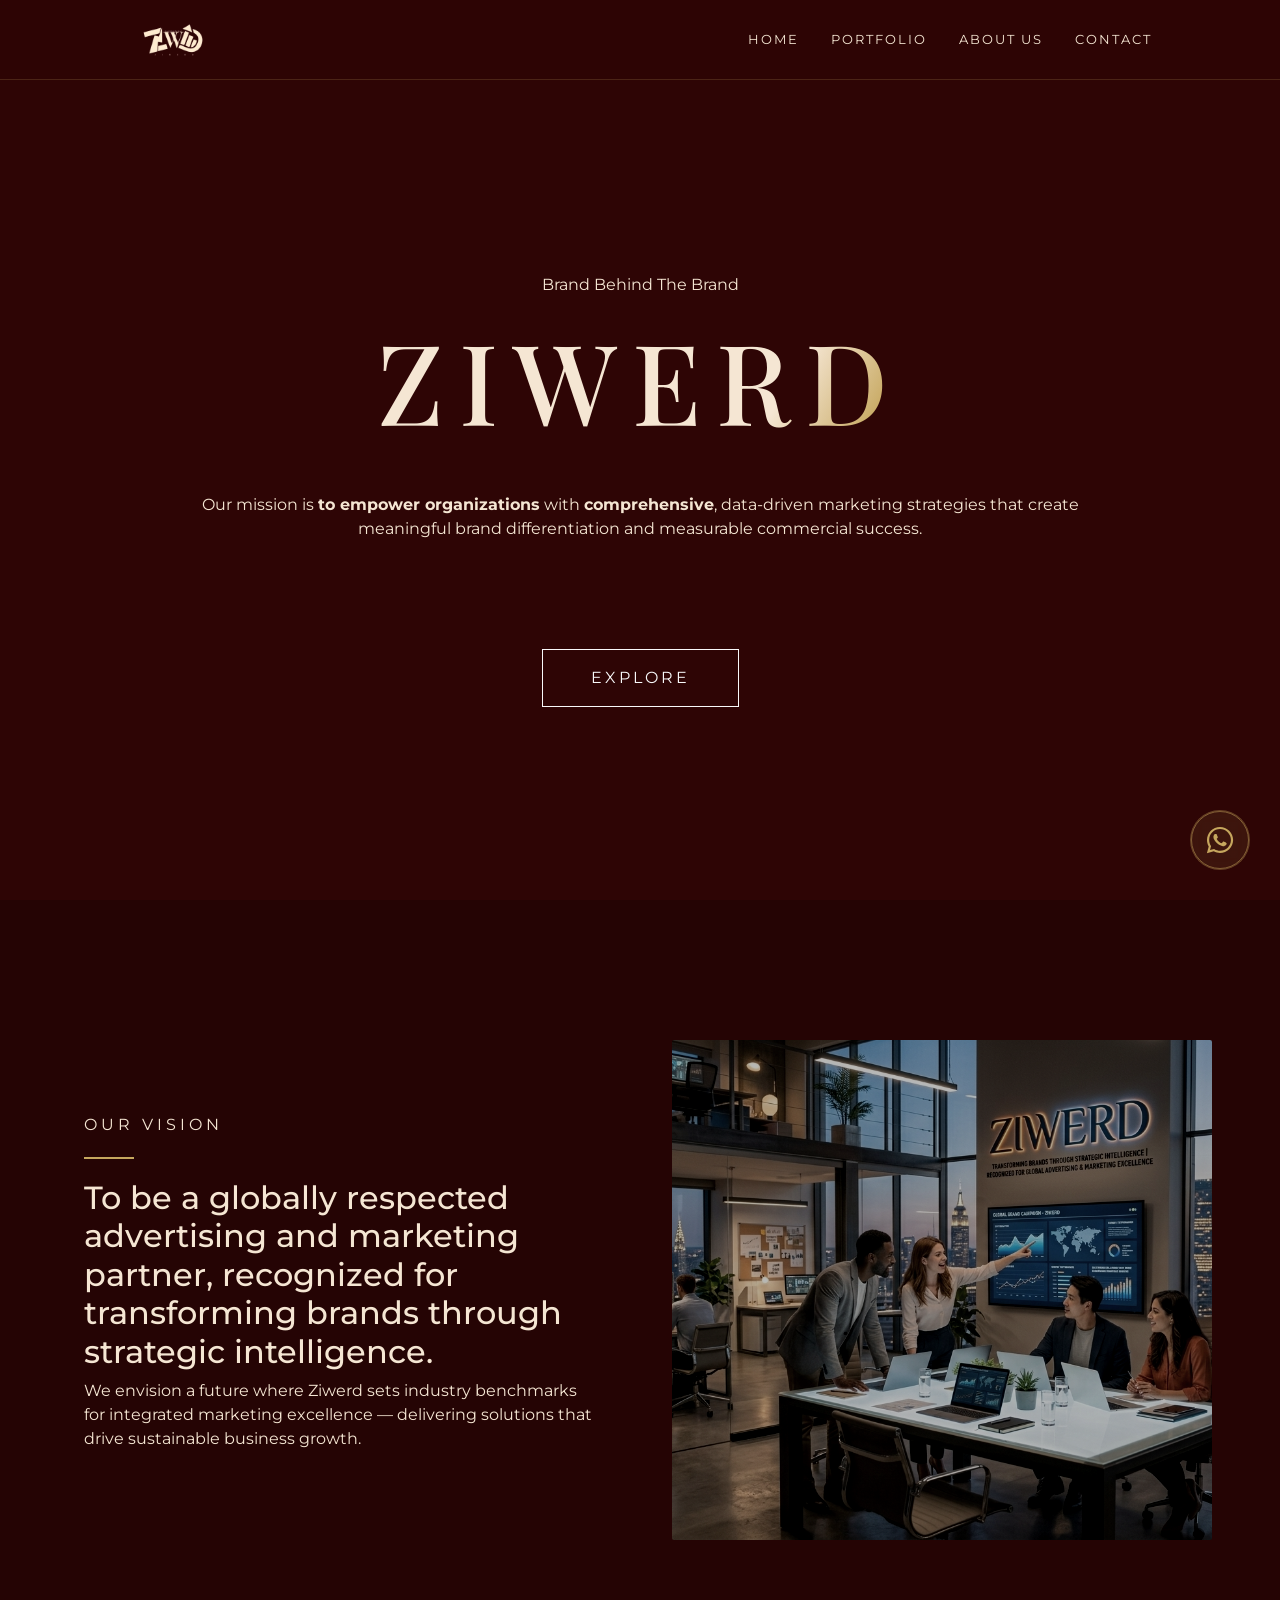
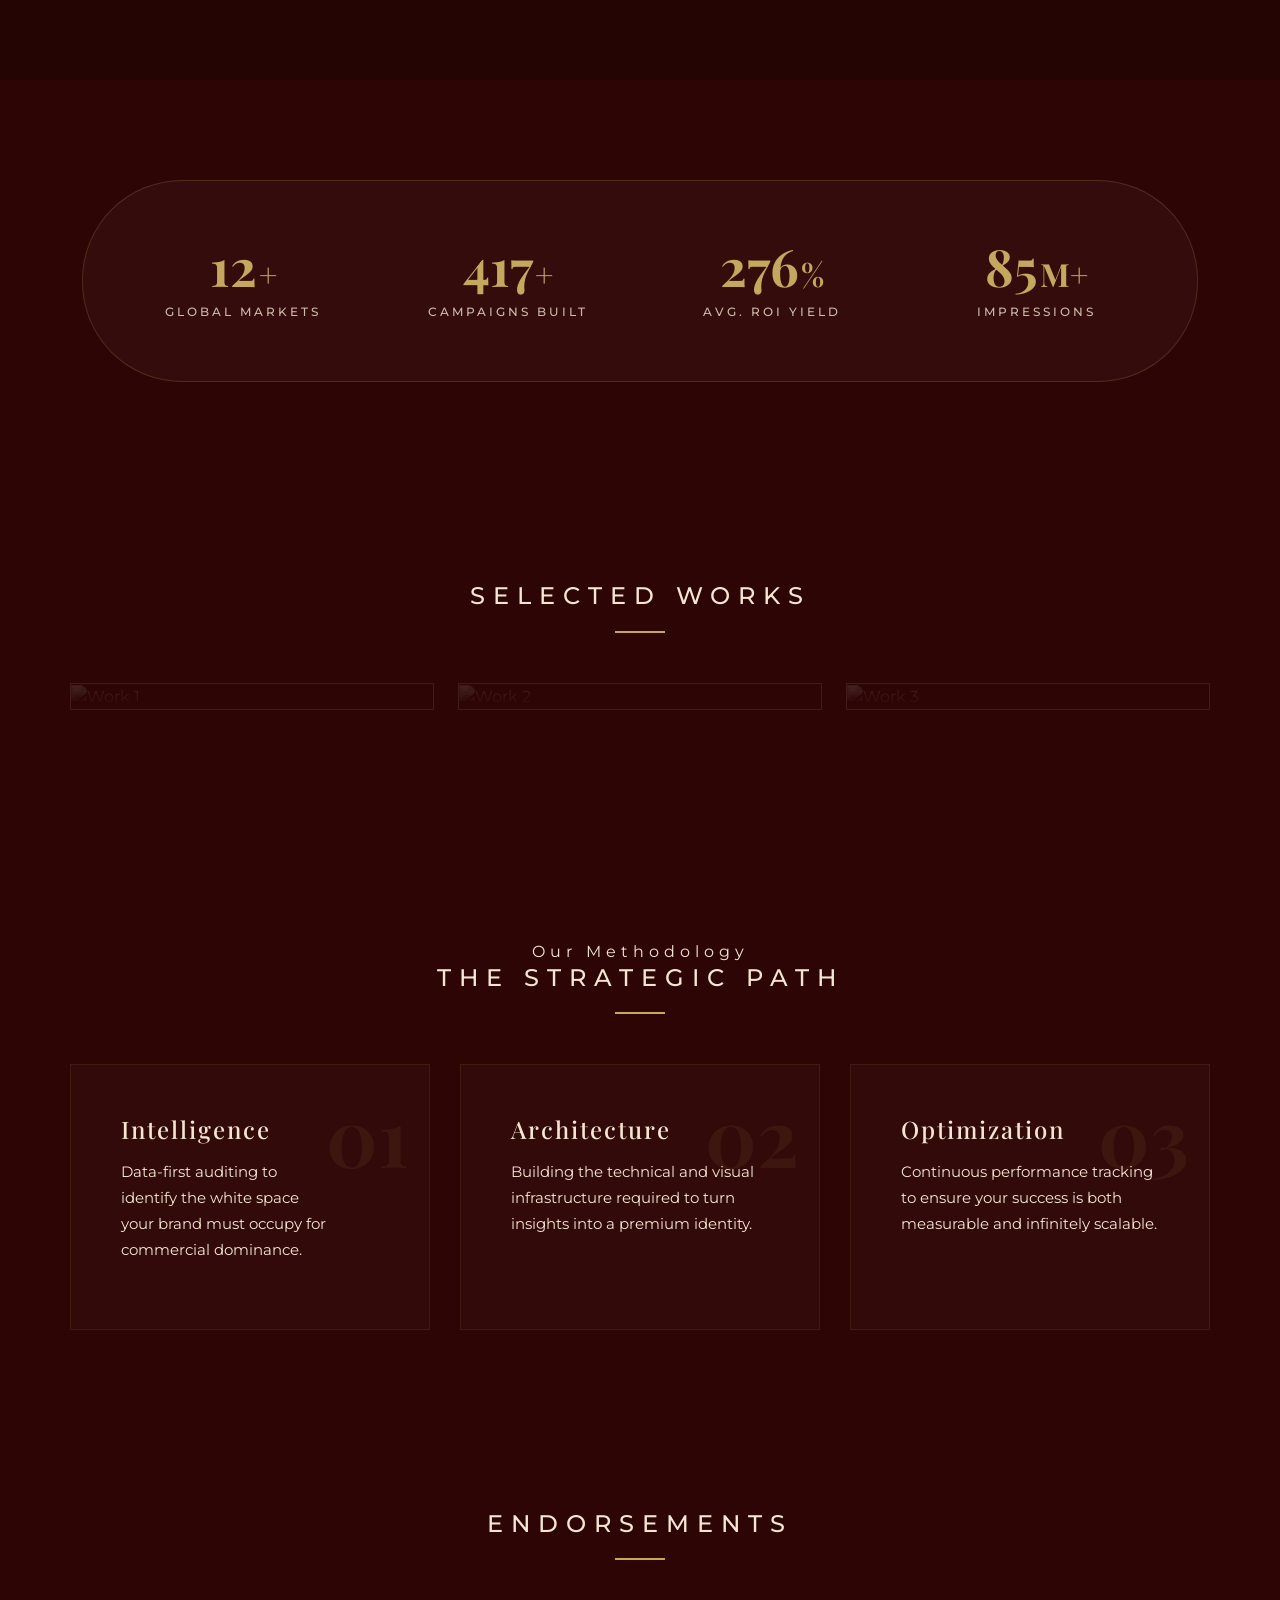
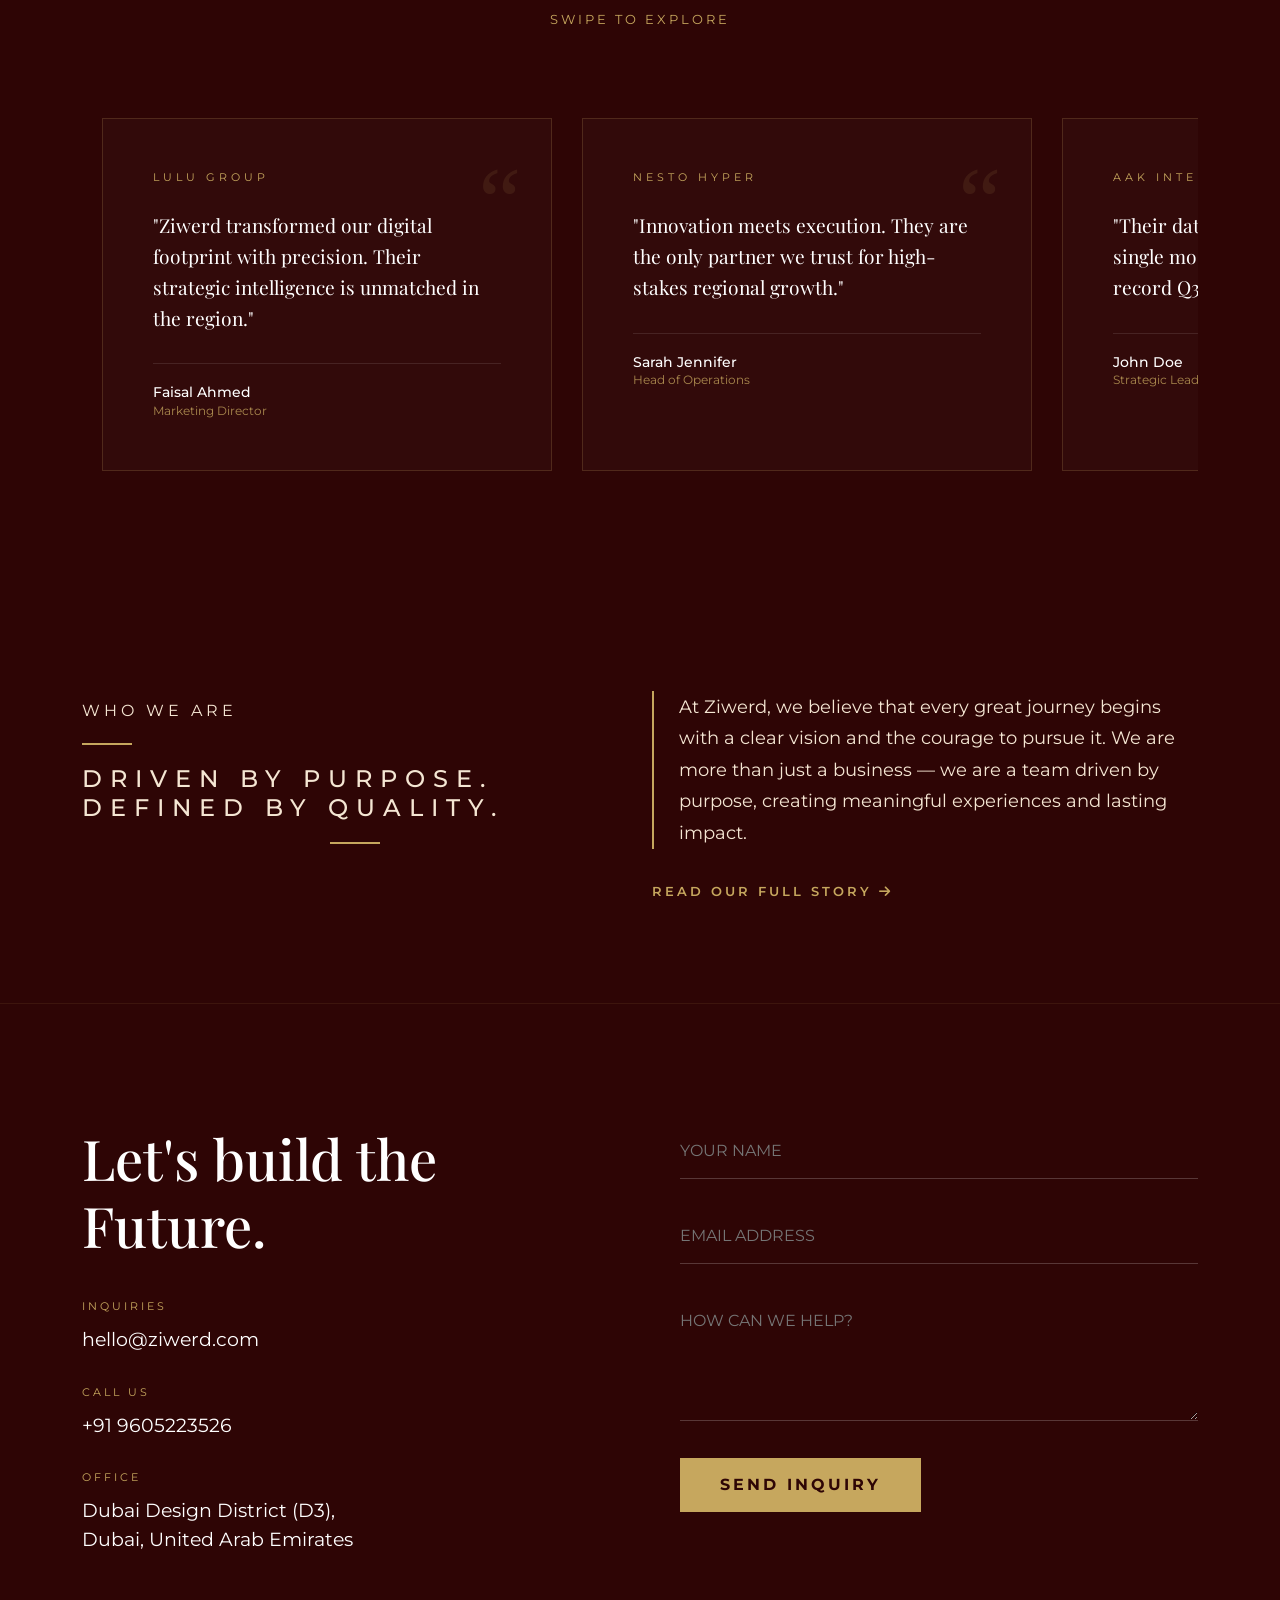
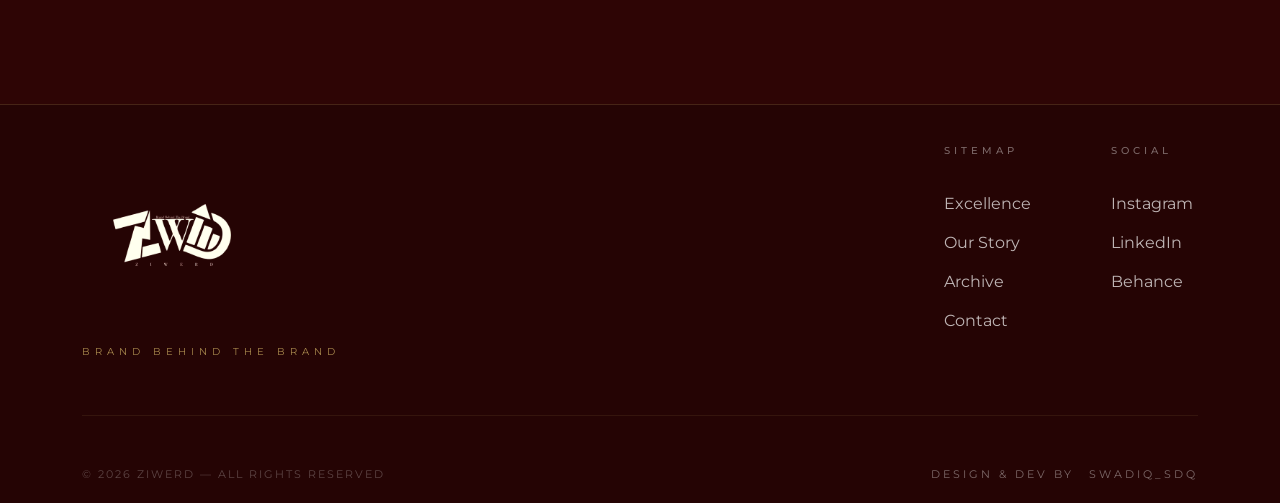
==== commit c52c0281: "Add new phone number" ====
--- a/index.html
+++ b/index.html
@@ -276,7 +276,7 @@
     
                     <div class="contact-item">
                         <span>Call Us</span>
-                        <a href="tel:+971000000000">+971 (0) 4 000 0000</a>
+                        <a href="tel:+919605223526">+91 9605223526</a>
                     </div>
     
                     <div class="contact-item">
@@ -330,8 +330,8 @@
                 © 2026 ZIWERD — ALL RIGHTS RESERVED
             </div>
 
-            <a href="#" class="developed-by">
-                DESIGN & DEV BY <span class="dev-name">YOUR NAME</span>
+            <a href="https://www.instagram.com/swadiq_sdq/" class="developed-by">
+                DESIGN & DEV BY <span class="dev-name">SWADIQ_SDQ</span>
             </a>
         </div>
         </div>
@@ -391,7 +391,7 @@
 }
     </script>
     
-    <a href="https://wa.me/+919995676496?text=Hello%20ZIWERD,%20I'm%20interested%20in%20discussing%20a%20strategic%20partnership." 
+    <a href="https://wa.me/+919605223526?text=Hello%20ZIWERD,%20I'm%20interested%20in%20discussing%20a%20strategic%20partnership." 
     class="whatsapp-float" 
     target="_blank" 
     aria-label="Chat on WhatsApp">
